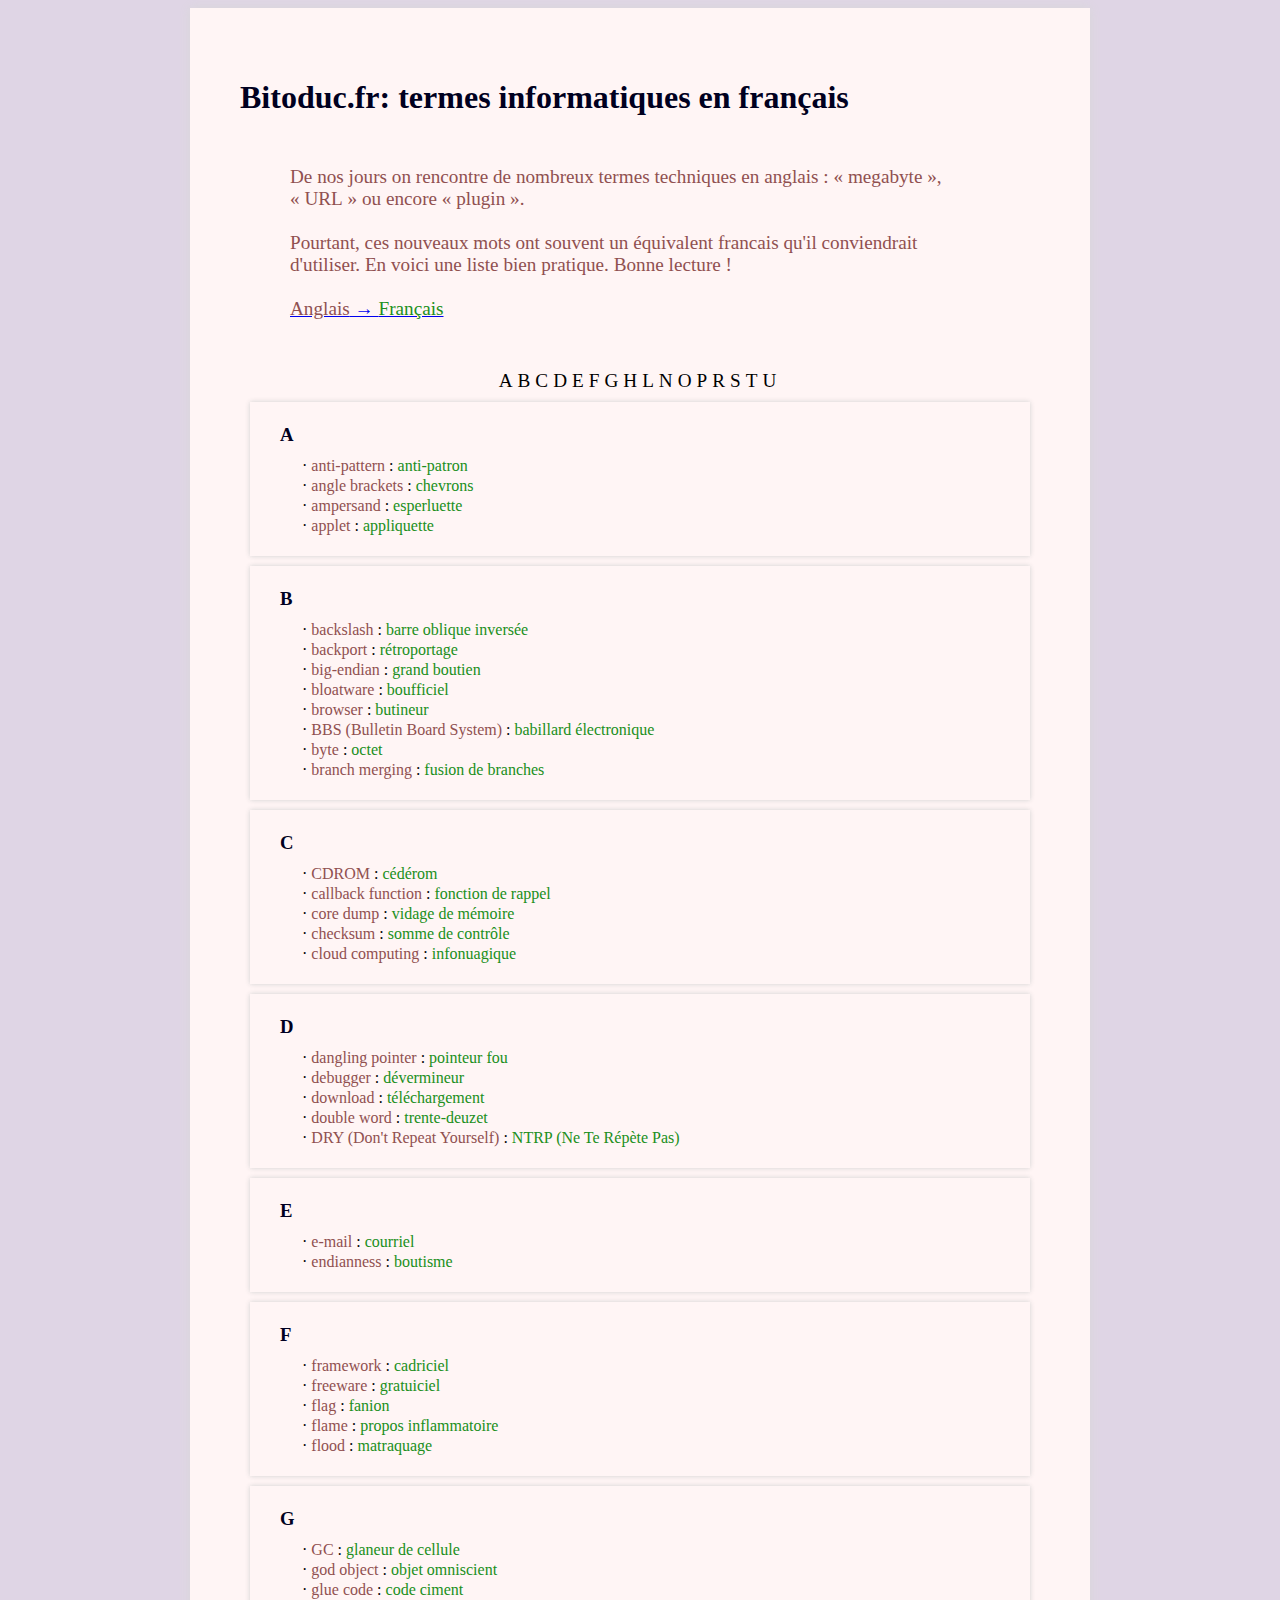
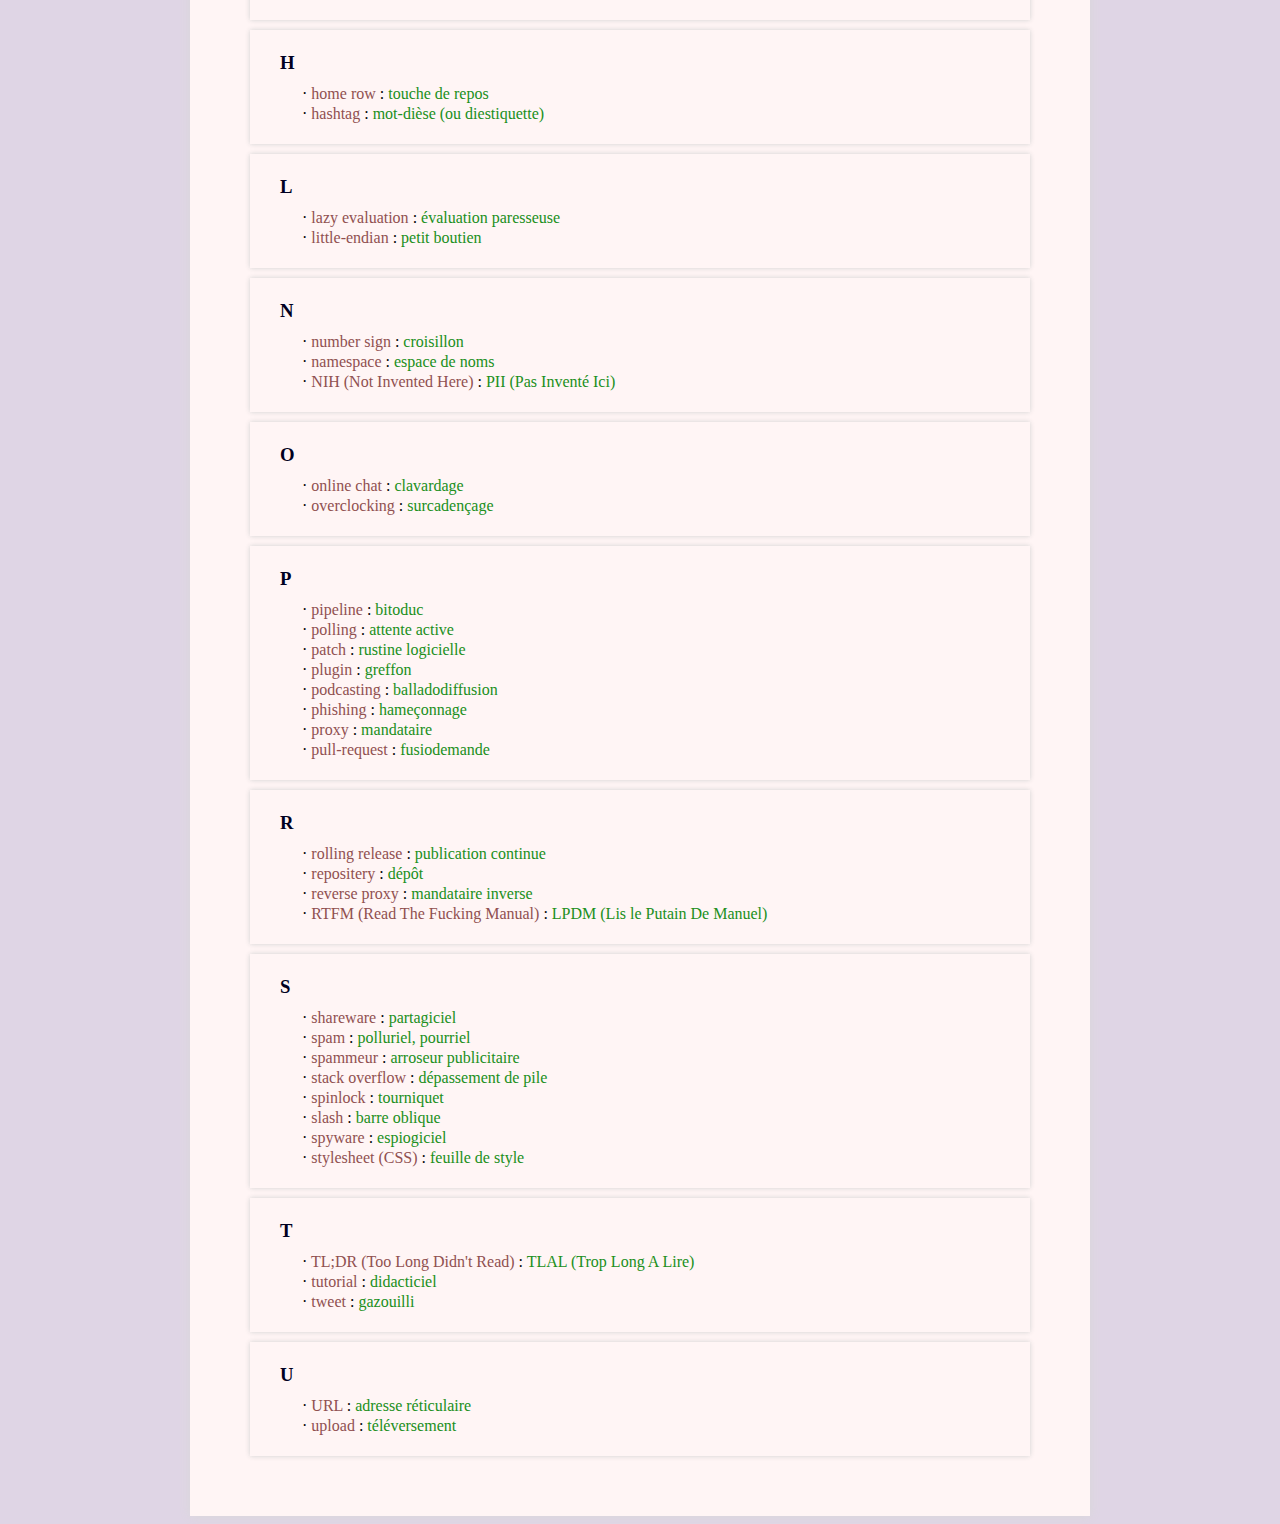
==== www.bitoduc.fr/index.htm @ b56ec070 "Merge 2745fdce4a024ad39406c039bc8179d1c9e1aa70 into 59f8219717407bd6444802977b7b6f11f3ea6565" ====
<!DOCTYPE html>
    <html lang="fr">
    <head>
        <meta charset="UTF-8">
        <title>Bitoduc.fr: la référence sur les termes informatiques en français</title>
        <link rel="icon" href="favicon.ico" />
        <link rel="stylesheet" type="text/css" href="feuille_de_style.css" />

        <script type="text/javascript" src="creuille.js"></script>

    </head>
    <body>

        <div id="tout">
            <h1>Bitoduc.fr: termes informatiques en français</h1>

            <div id="intro">
                De nos jours on rencontre de nombreux termes techniques en anglais : &laquo;&nbsp;megabyte&nbsp;&raquo;, &laquo;&nbsp;URL&nbsp;&raquo; ou encore &laquo;&nbsp;plugin&nbsp;&raquo;.<br/><br/> Pourtant, ces nouveaux mots ont souvent un équivalent francais qu'il conviendrait d'utiliser. En voici une liste bien pratique. Bonne lecture !

                <br/><br/>
                <div>
                    <a id="lienChange" href="#" onclick="changeDeSens(window)"></a>
                </div>
            </div>

            <div id="index">
            </div>

            <div id="mots" data-langue="anglais">
            </div>

        </div>
        <script type="text/javascript">
            construitListe(window);
        </script>
           
    </body>
</html>
---- www.bitoduc.fr/feuille_de_style.css ----
body
{
    background: #dfd5e5;
}

h1, h2, h3
{
    color: #000020;
}

h3
{
    margin-left: -10px;
    margin-right: 0px; 
    margin-top: 10px; 
    margin-bottom: 10px;                
    text-decoration: none;
}

#tout
{
    font-family: Georgia, “Nimbus Roman No9 L”, serif;
     margin-left: auto;
     margin-right: auto;
     width: 800px;
     background-color: #fff5f5;
     padding: 50px;
     box-shadow: 0px 0px 10px 0px #d8d8d8;
}


.groupe-lettre
{
    margin: 10px;
    background-color: #fff5f5;
    padding-left: 40px;
    padding-right: 30px;
    padding-top: 12px;
    padding-bottom: 20px;
    box-shadow: 0px 0px 5px 0px #d0d0d0;
}

.definition
{
    padding: 1px 2px 1px 2px;
}

.definition
{
    margin-left: 10px;
}

.mot-francais
{
    color: #208f20;
}

.mot-anglais
{
    color: #905050;
}

#intro
{
    font-size: larger;
    color: #905050;
    margin: 50px;
}

#index
{
    text-align: center;
}

#index a
{
    font-size: larger;
    color: black;
    text-decoration: none;
    margin-right: 5px;
    position:relative;
}

#index a:hover
{
    background-color: #999;
}
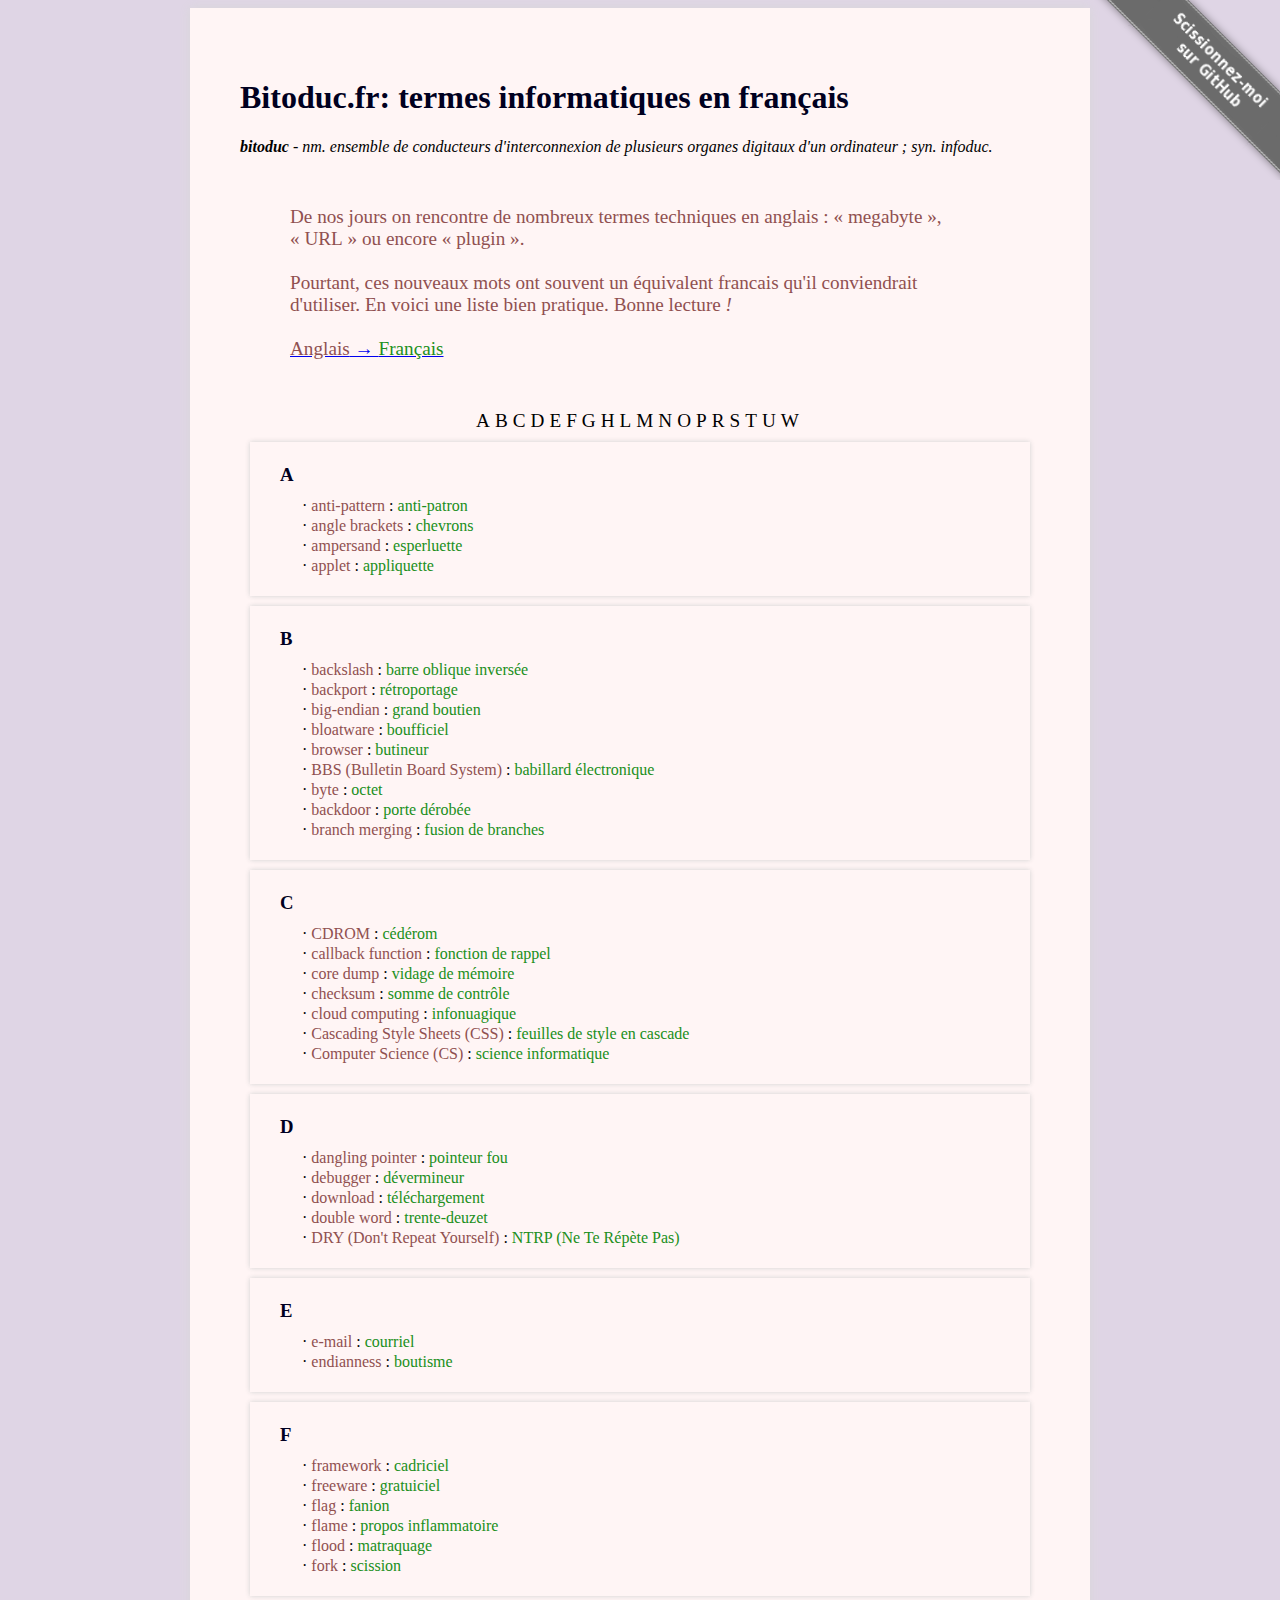
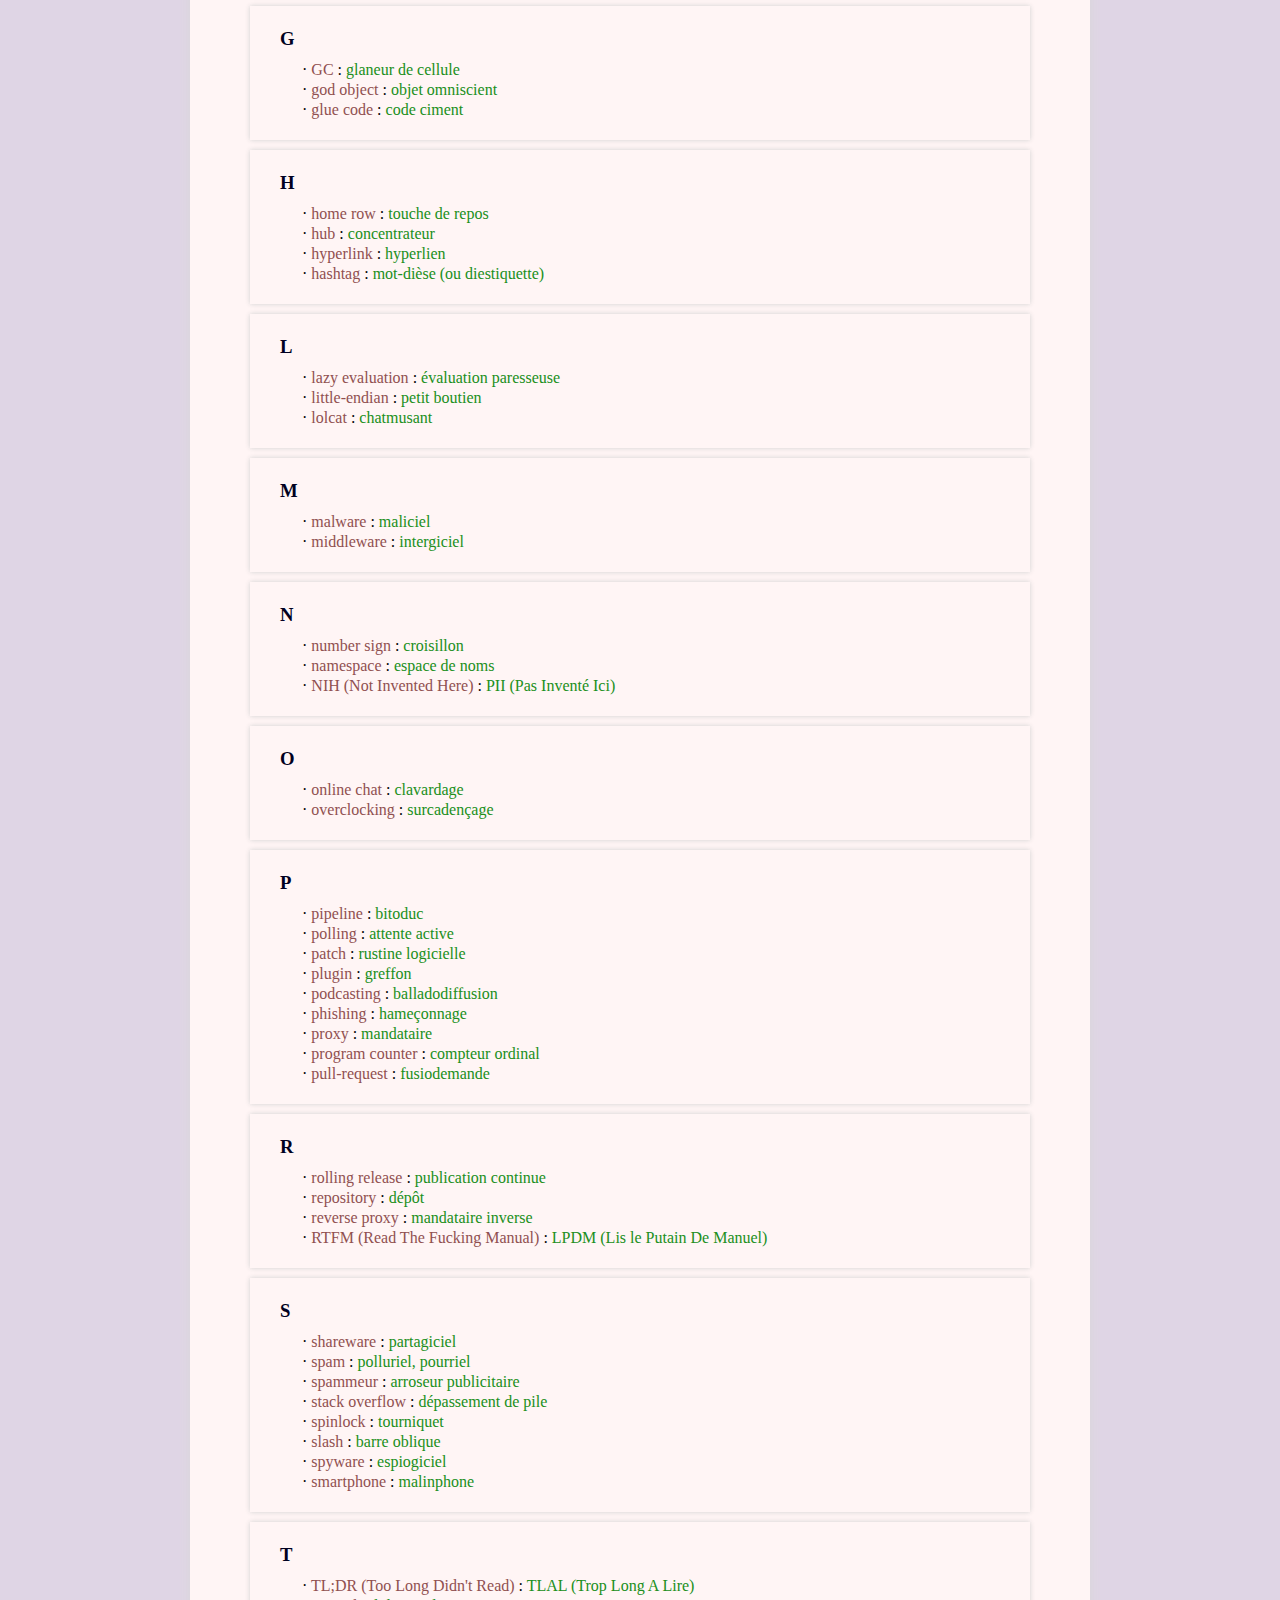
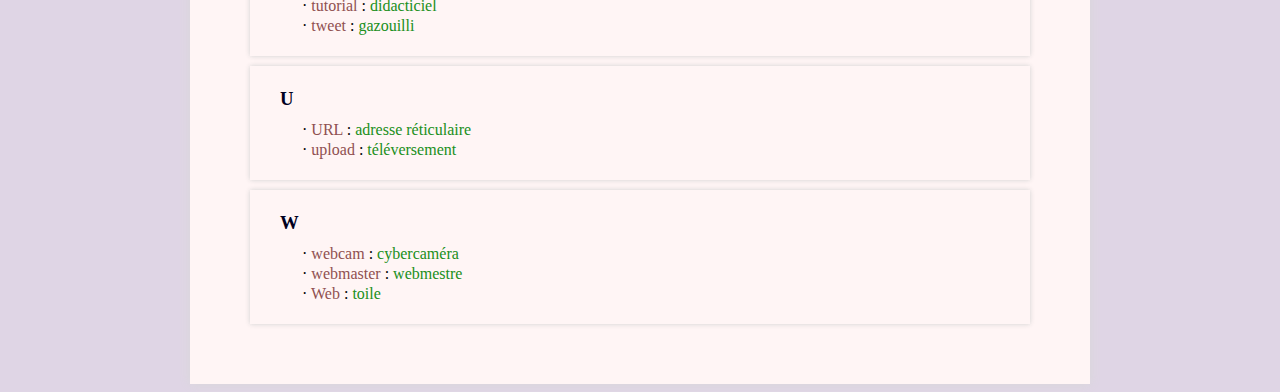
==== commit d08c58eb: "Merge b2ea20ce1bc681a4ca89ca0b25958c89c5467465 into 1688031465b99dc1e29e61d9853620ebcea19dd6" ====
--- a/www.bitoduc.fr/index.htm
+++ b/www.bitoduc.fr/index.htm
@@ -10,12 +10,15 @@
 
     </head>
     <body>
-
         <div id="tout">
             <h1>Bitoduc.fr: termes informatiques en français</h1>
 
+            <div id="subtitle">
+                <i><b>bitoduc</b> - nm. ensemble de conducteurs d'interconnexion de plusieurs organes digitaux d'un ordinateur ; syn. infoduc.</i>
+            </div>
+
             <div id="intro">
-                De nos jours on rencontre de nombreux termes techniques en anglais : &laquo;&nbsp;megabyte&nbsp;&raquo;, &laquo;&nbsp;URL&nbsp;&raquo; ou encore &laquo;&nbsp;plugin&nbsp;&raquo;.<br/><br/> Pourtant, ces nouveaux mots ont souvent un équivalent francais qu'il conviendrait d'utiliser. En voici une liste bien pratique. Bonne lecture !
+                De nos jours on rencontre de nombreux termes techniques en anglais : &laquo;&nbsp;megabyte&nbsp;&raquo;, &laquo;&nbsp;URL&nbsp;&raquo; ou encore &laquo;&nbsp;plugin&nbsp;&raquo;.<br/><br/> Pourtant, ces nouveaux mots ont souvent un équivalent francais qu'il conviendrait d'utiliser. En voici une liste bien pratique. Bonne lecture <i>!</i>
 
                 <br/><br/>
                 <div>
@@ -33,6 +36,10 @@
         <script type="text/javascript">
             construitListe(window);
         </script>
-           
+        <a href="https://github.com/p0nce/bitoduc.fr">
+          <img style="position: absolute; top: 0; right: 0; border: 0;" 
+               src="scissionnezmoi_right_gray.png" 
+               alt="Scissionnez-moi sur GitHub">
+        </a>   
     </body>
 </html>
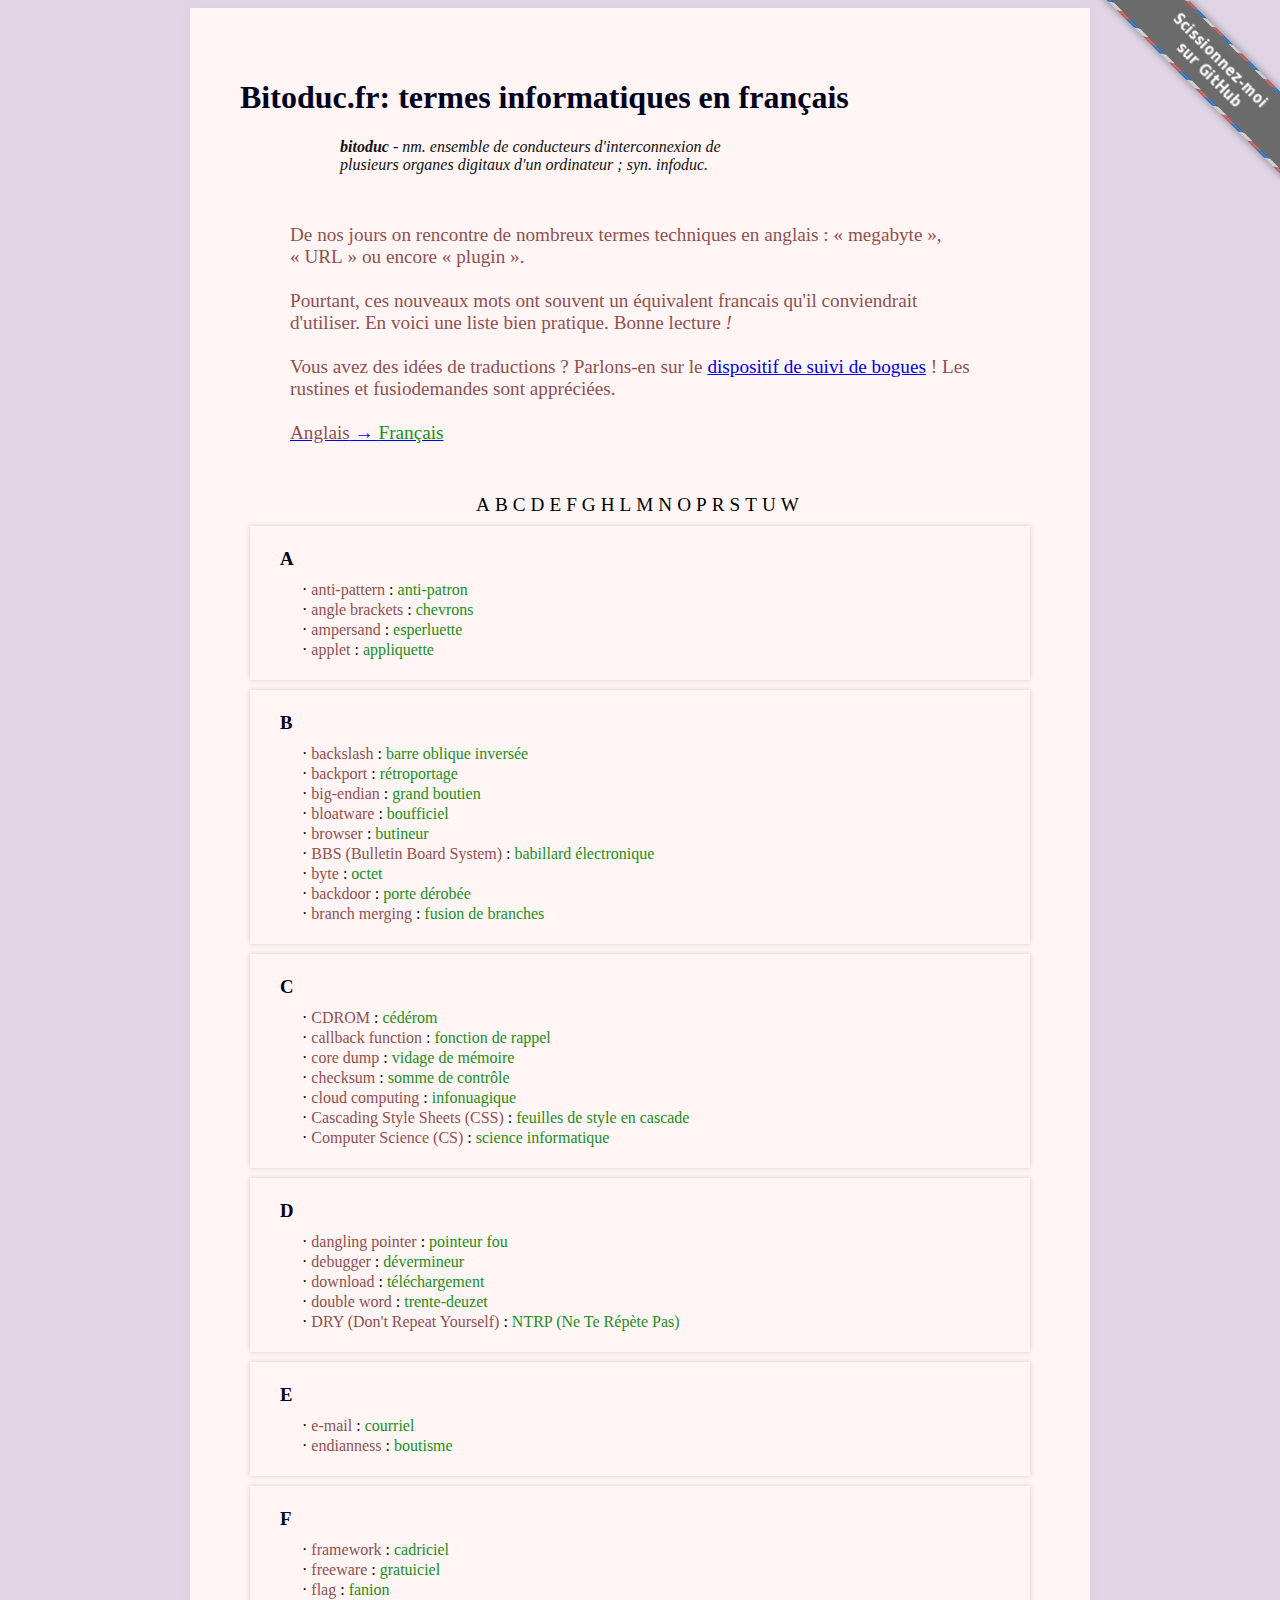
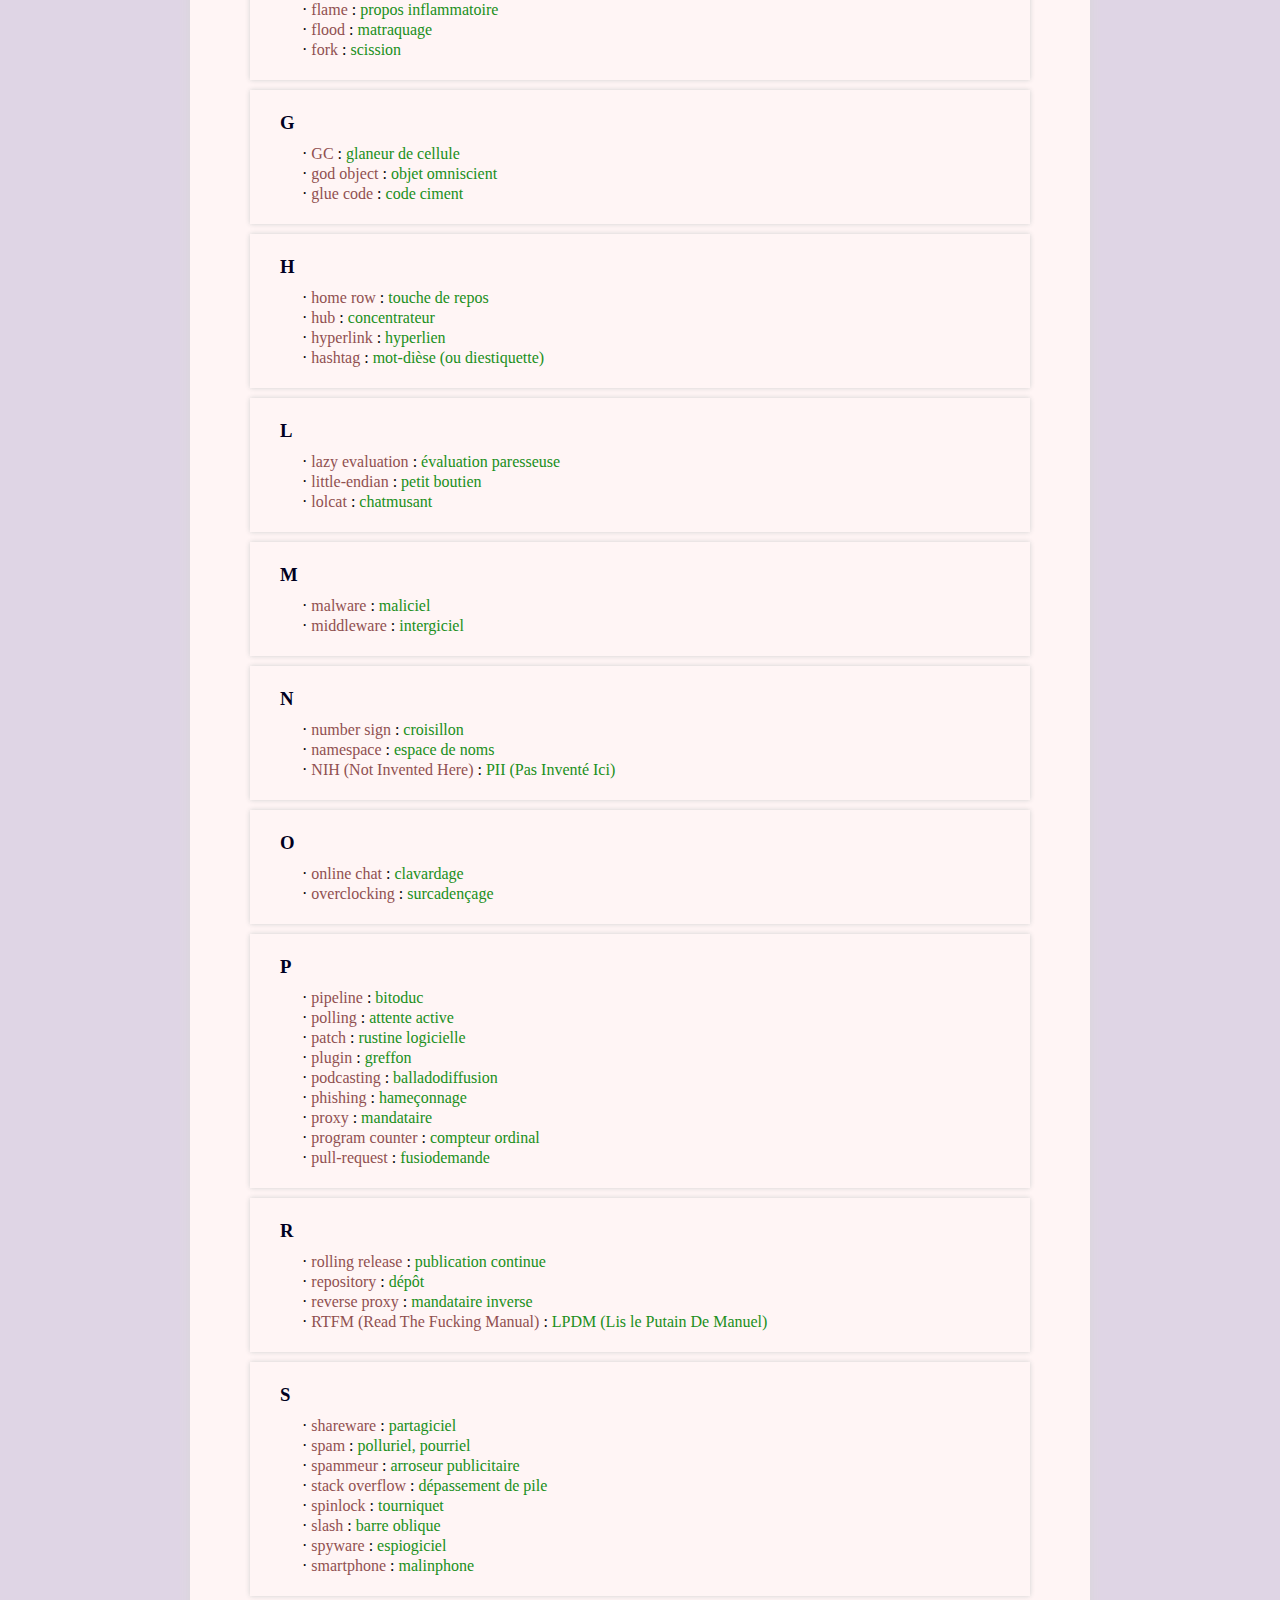
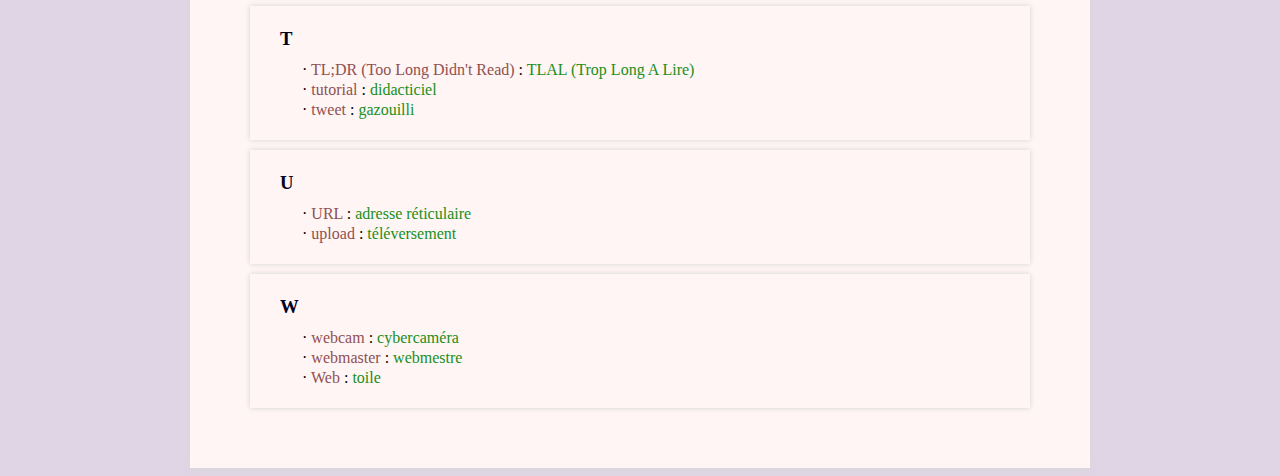
==== commit 25c02ffd: "Merge 642c8433ca8dfc954260b0e8a2ced451b6d4c976 into d7d5adad1dddb9d760901de5bd79bfd167a597b7" ====
--- a/www.bitoduc.fr/index.htm
+++ b/www.bitoduc.fr/index.htm
@@ -21,6 +21,13 @@
                 De nos jours on rencontre de nombreux termes techniques en anglais : &laquo;&nbsp;megabyte&nbsp;&raquo;, &laquo;&nbsp;URL&nbsp;&raquo; ou encore &laquo;&nbsp;plugin&nbsp;&raquo;.<br/><br/> Pourtant, ces nouveaux mots ont souvent un équivalent francais qu'il conviendrait d'utiliser. En voici une liste bien pratique. Bonne lecture <i>!</i>
 
                 <br/><br/>
+
+                Vous avez des idées de traductions ? Parlons-en sur le
+                <a href="https://github.com/p0nce/bitoduc.fr/issues">
+                  dispositif de suivi de bogues</a>&nbsp;!
+                Les rustines et fusiodemandes sont appréciées.
+
+                <br/><br/>
                 <div>
                     <a id="lienChange" href="#" onclick="changeDeSens(window)"></a>
                 </div>
@@ -37,7 +44,7 @@
             construitListe(window);
         </script>
         <a href="https://github.com/p0nce/bitoduc.fr">
-          <img style="position: absolute; top: 0; right: 0; border: 0;" 
+          <img class="bouton-gh"
                src="scissionnezmoi_right_gray.png" 
                alt="Scissionnez-moi sur GitHub">
         </a>   
--- a/www.bitoduc.fr/feuille_de_style.css
+++ b/www.bitoduc.fr/feuille_de_style.css
@@ -67,6 +67,13 @@
     margin: 50px;
 }
 
+#subtitle
+{
+    color: #101010;
+    margin-left: 100px;
+    width : 50%;
+}
+
 #index
 {
     text-align: center;
@@ -85,3 +92,15 @@
 {
     background-color: #999;
 }
+
+.bouton-gh
+{
+    position: absolute;
+    top: 0; right: 0;
+    border: 0;
+}
+
+a:visited
+{
+    color: inherit;
+}
